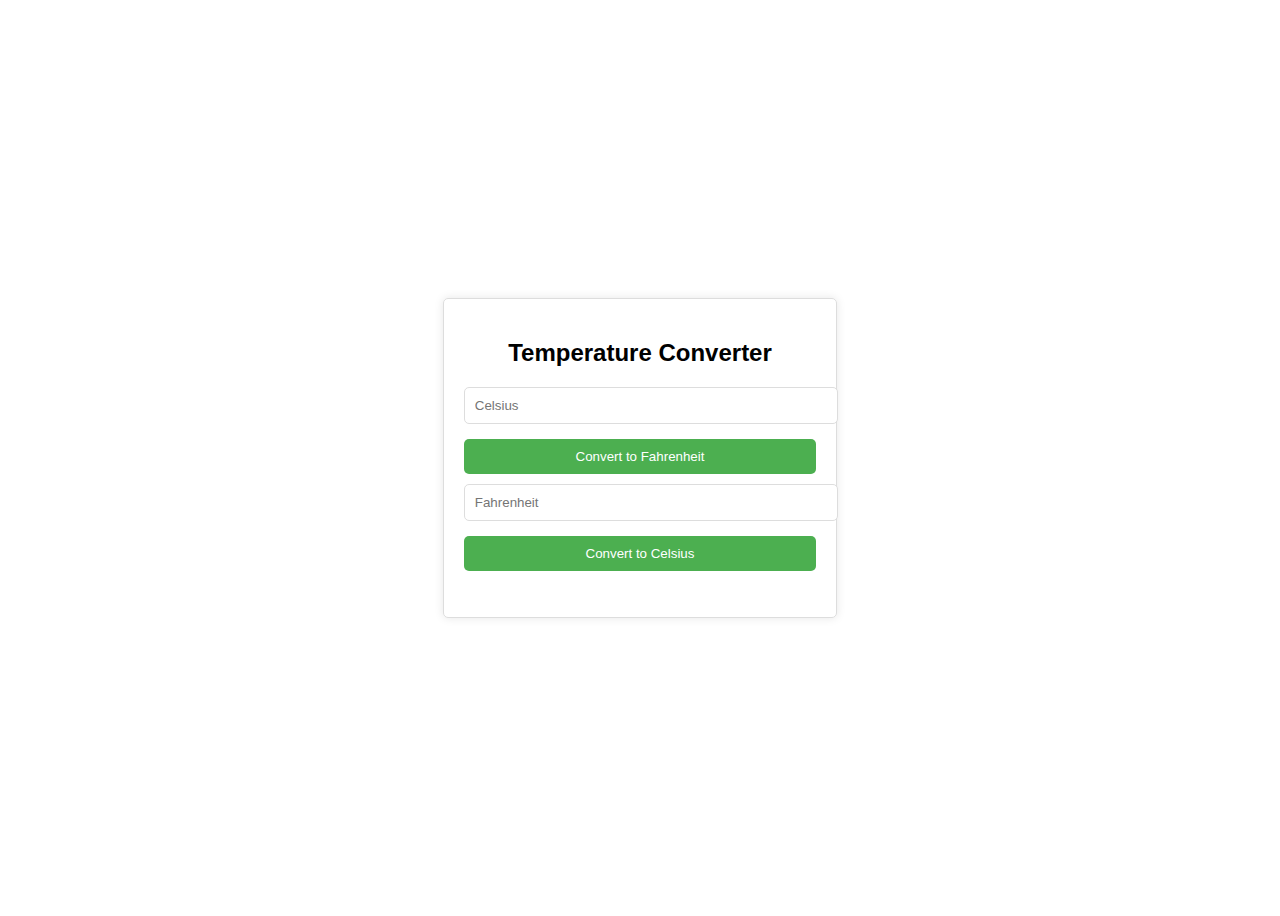
==== 1.Java -ES6 calculator/index.html @ dcc7aa98 "creation of celsius to fahrenheit convertor" ====
<!DOCTYPE html>
<html>
<head>
    <style>
        body {
            font-family: Arial, sans-serif;
            display: flex;
            justify-content: center;
            align-items: center;
            height: 100vh;
        }

        .converter {
            border: 1px solid #ddd;
            padding: 20px;
            border-radius: 5px;
            box-shadow: 0 0 10px rgba(0, 0, 0, 0.1);
            text-align: center;
        }

        h2 {
            text-align: center;
        }

        input[type="number"] {
            width: 100%;
            padding: 10px;
            margin-bottom: 15px;
            border-radius: 5px;
            border: 1px solid #ddd;
        }

        button {
            width: 100%;
            padding: 10px;
            border-radius: 5px;
            border: none;
            background-color: #4CAF50;
            color: white;
            cursor: pointer;
            margin-bottom: 10px;
        }

        button:hover {
            background-color: #45a049;
        }

        .result {
            font-weight: bold;
        }
    </style>
</head>
<body>

<div class="converter">
    <h2>Temperature Converter</h2>
    <input type="number" id="celsiusInput" placeholder="Celsius" step="0.01">
    <button onclick="convertToCelsius()">Convert to Fahrenheit</button>
    <br>
    <input type="number" id="fahrenheitInput" placeholder="Fahrenheit" step="0.01">
    <button onclick="convertToFahrenheit()">Convert to Celsius</button>
    <p class="result" id="result"></p>
</div>

<script>
    function convertToCelsius() {
        var fahrenheit = parseFloat(document.getElementById('fahrenheitInput').value);
        if (!isNaN(fahrenheit)) {
            var celsius = (fahrenheit - 32) * 5 / 9;
            document.getElementById('celsiusInput').value = celsius.toFixed(2);
            document.getElementById('result').innerText = celsius.toFixed(2) + '°C';
        } else {
            document.getElementById('result').innerText = 'Please enter a valid number';
        }
    }

    function convertToFahrenheit() {
        var celsius = parseFloat(document.getElementById('celsiusInput').value);
        if (!isNaN(celsius)) {
            var fahrenheit = celsius * 9 / 5 + 32;
            document.getElementById('fahrenheitInput').value = fahrenheit.toFixed(2);
            document.getElementById('result').innerText = fahrenheit.toFixed(2) + '°F';
        } else {
            document.getElementById('result').innerText = 'Please enter a valid number';
        }
    }
</script>

</body>
</html>
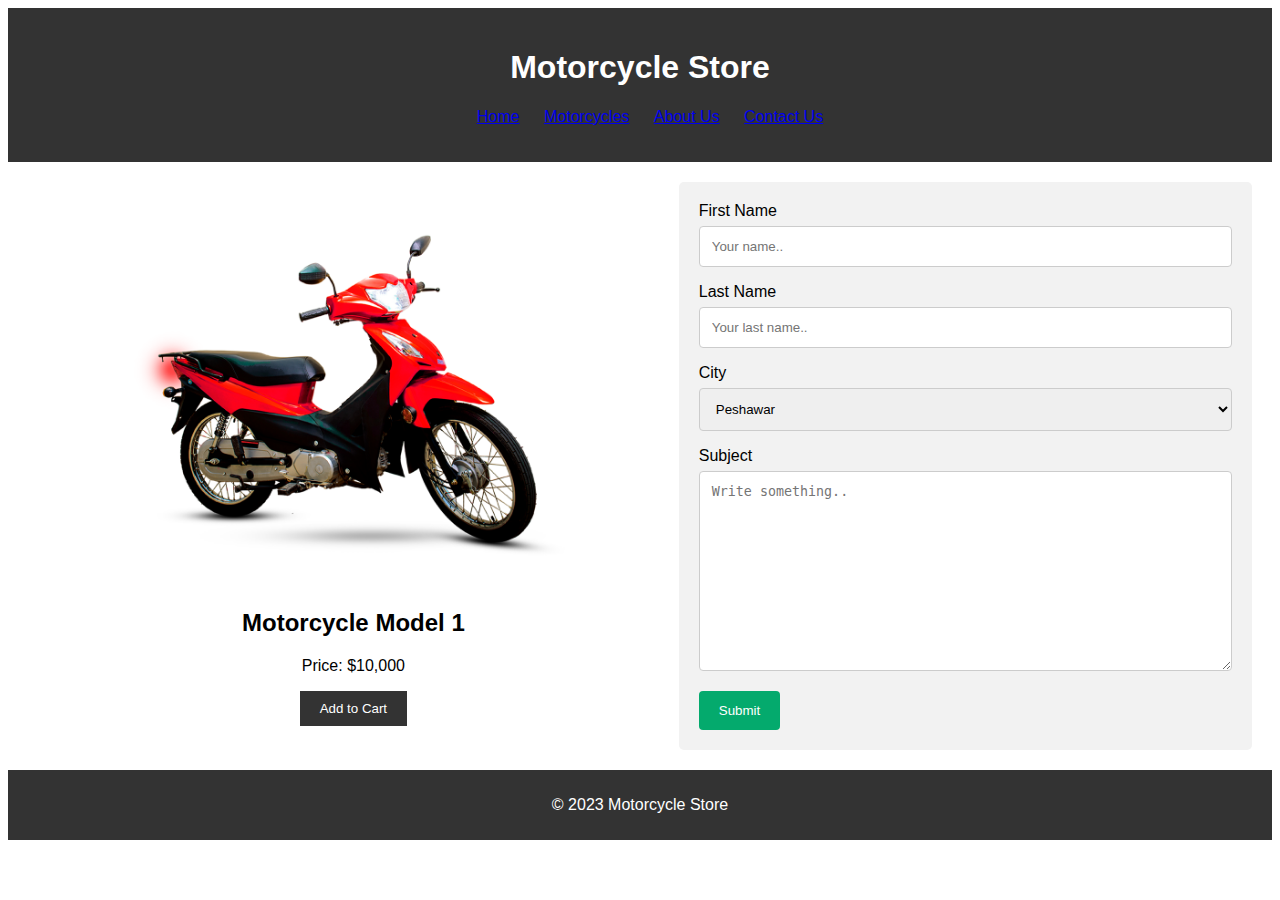
==== commit c5569d81: "an ecommerce website for the Motorcycle dealer" ====
--- a/1.Java -ES6 calculator/index.html
+++ b/1.Java -ES6 calculator/index.html
@@ -1,90 +1,90 @@
 <!DOCTYPE html>
 <html>
 <head>
-    <style>
-        body {
-            font-family: Arial, sans-serif;
-            display: flex;
-            justify-content: center;
-            align-items: center;
-            height: 100vh;
-        }
-
-        .converter {
-            border: 1px solid #ddd;
-            padding: 20px;
-            border-radius: 5px;
-            box-shadow: 0 0 10px rgba(0, 0, 0, 0.1);
-            text-align: center;
-        }
-
-        h2 {
-            text-align: center;
-        }
-
-        input[type="number"] {
-            width: 100%;
-            padding: 10px;
-            margin-bottom: 15px;
-            border-radius: 5px;
-            border: 1px solid #ddd;
-        }
-
-        button {
-            width: 100%;
-            padding: 10px;
-            border-radius: 5px;
-            border: none;
-            background-color: #4CAF50;
-            color: white;
-            cursor: pointer;
-            margin-bottom: 10px;
-        }
-
-        button:hover {
-            background-color: #45a049;
-        }
-
-        .result {
-            font-weight: bold;
-        }
-    </style>
+    <title>Motorcycle E-Commerce</title>
+    <link rel="stylesheet" type="text/css" href="styles.css">
+    
 </head>
 <body>
+    <header>
+        <h1>Motorcycle Store</h1>
+        <nav>
+            <ul>
+                <li><a href="#">Home</a></li>
+                <li><a href="#">Motorcycles</a></li>
+                <li><a href="#">About Us</a></li>
+                <li><a href="#">Contact Us</a></li>
+            </ul>
+        </nav>
+    </header>
+    <section class="products">
+        <div class="product-slider">
+            <div class="product">
+                <img src="./images/pk scooty 70cc.png" alt="">
+                <h2>Motorcycle Model 1</h2>
+                <p>Price: $10,000</p>
+                <button>Add to Cart</button>
+            </div>
+            <div class="product">
+                <img src="./images/pk 110 cc cheetah.png" alt="">
+                <h2>Motorcycle Model 2</h2>
+                <p>Price: $12,000</p>
+                <button>Add to Cart</button>
+            </div>
+            <div class="product">
+                <img src="./images/pk 125cc.png" alt="">
+                <h2>Motorcycle Model 2</h2>
+                <p>Price: $12,000</p>
+                <button>Add to Cart</button>
+            </div>
+            <div class="product">
+                <img src="./images/pk 175cc loader.png" alt="">
+                <h2>Motorcycle Model 2</h2>
+                <p>Price: $12,000</p>
+                <button>Add to Cart</button>
+            </div>
+            <div class="product">
+                <img src="./images/pk sultan.png" alt="">
+                <h2>Motorcycle Model 2</h2>
+                <p>Price: $12,000</p>
+                <button>Add to Cart</button>
+            </div>
+            <div class="product">
+                <img src="./images/rickshaw.png" alt="">
+                <h2>Motorcycle Model 2</h2>
+                <p>Price: $12,000</p>
+                <button>Add to Cart</button>
+            </div>
+            <div class="container">
+            <form action="action_page.php">
+  
+            <label for="fname">First Name</label>
+            <input type="text" id="fname" name="firstname" placeholder="Your name..">
+  
+            <label for="lname">Last Name</label>
+            <input type="text" id="lname" name="lastname" placeholder="Your last name..">
+  
+            <label for="City">City</label>
+            <select id="City" name="City">
+            <option value="Peshawar">Peshawar</option>
+            <option value="Mardan">Mardan</option>
+            <option value="Nowshera">Nowshera</option>
+            </select>
+  
+            <label for="subject">Subject</label>
+            <textarea id="subject" name="subject" placeholder="Write something.." style="height:200px"></textarea>
+  
+            <input type="submit" value="Submit">
+  
+            </form>
+            </div>
 
-<div class="converter">
-    <h2>Temperature Converter</h2>
-    <input type="number" id="celsiusInput" placeholder="Celsius" step="0.01">
-    <button onclick="convertToCelsius()">Convert to Fahrenheit</button>
-    <br>
-    <input type="number" id="fahrenheitInput" placeholder="Fahrenheit" step="0.01">
-    <button onclick="convertToFahrenheit()">Convert to Celsius</button>
-    <p class="result" id="result"></p>
-</div>
-
-<script>
-    function convertToCelsius() {
-        var fahrenheit = parseFloat(document.getElementById('fahrenheitInput').value);
-        if (!isNaN(fahrenheit)) {
-            var celsius = (fahrenheit - 32) * 5 / 9;
-            document.getElementById('celsiusInput').value = celsius.toFixed(2);
-            document.getElementById('result').innerText = celsius.toFixed(2) + '°C';
-        } else {
-            document.getElementById('result').innerText = 'Please enter a valid number';
-        }
-    }
-
-    function convertToFahrenheit() {
-        var celsius = parseFloat(document.getElementById('celsiusInput').value);
-        if (!isNaN(celsius)) {
-            var fahrenheit = celsius * 9 / 5 + 32;
-            document.getElementById('fahrenheitInput').value = fahrenheit.toFixed(2);
-            document.getElementById('result').innerText = fahrenheit.toFixed(2) + '°F';
-        } else {
-            document.getElementById('result').innerText = 'Please enter a valid number';
-        }
-    }
-</script>
-
+            </div>
+            </section>
+    <footer>
+        <p>&copy; 2023 Motorcycle Store</p>
+    </footer>
+    
+    <script src="script.js"></script>
 </body>
 </html>
--- a/1.Java -ES6 calculator/styles.css
+++ b/1.Java -ES6 calculator/styles.css
@@ -0,0 +1,94 @@
+body {
+    font-family: Arial, sans-serif;
+}
+
+header {
+    background-color: #333;
+    color: #fff;
+    text-align: center;
+    padding: 20px;
+}
+
+nav ul {
+    list-style: none;
+}
+
+nav ul li {
+    display: inline;
+    margin-right: 20px;
+}
+
+.product-slider {
+    display: flex;
+    overflow: hidden;
+    max-width: 100%;
+}
+
+.product-slider .product {
+    width: 100%;
+    display: none;
+}
+
+.product-slider .product img {
+    width: 100%;
+}
+
+.products {
+    display: flex;
+    justify-content: space-around;
+    flex-wrap: wrap;
+    padding: 20px;
+}
+
+.product {
+    text-align: center;
+    margin: 20px;
+}
+
+button {
+    background-color: #333;
+    color: #fff;
+    border: none;
+    padding: 10px 20px;
+    cursor: pointer;
+}
+
+input[type=text], select, textarea {
+    width: 100%; /* Full width */
+    padding: 12px; /* Some padding */ 
+    border: 1px solid #ccc; /* Gray border */
+    border-radius: 4px; /* Rounded borders */
+    box-sizing: border-box; /* Make sure that padding and width stays in place */
+    margin-top: 6px; /* Add a top margin */
+    margin-bottom: 16px; /* Bottom margin */
+    resize: vertical /* Allow the user to vertically resize the textarea (not horizontally) */
+  }
+  
+  /* Style the submit button with a specific background color etc */
+  input[type=submit] {
+    background-color: #04AA6D;
+    color: white;
+    padding: 12px 20px;
+    border: none;
+    border-radius: 4px;
+    cursor: pointer;
+  }
+  
+  /* When moving the mouse over the submit button, add a darker green color */
+  input[type=submit]:hover {
+    background-color: #45a049;
+  }
+  
+  /* Add a background color and some padding around the form */
+  .container {
+    border-radius: 5px;
+    background-color: #f2f2f2;
+    padding: 20px;
+  }
+
+footer {
+    background-color: #333;
+    color: #fff;
+    text-align: center;
+    padding: 10px;
+}
